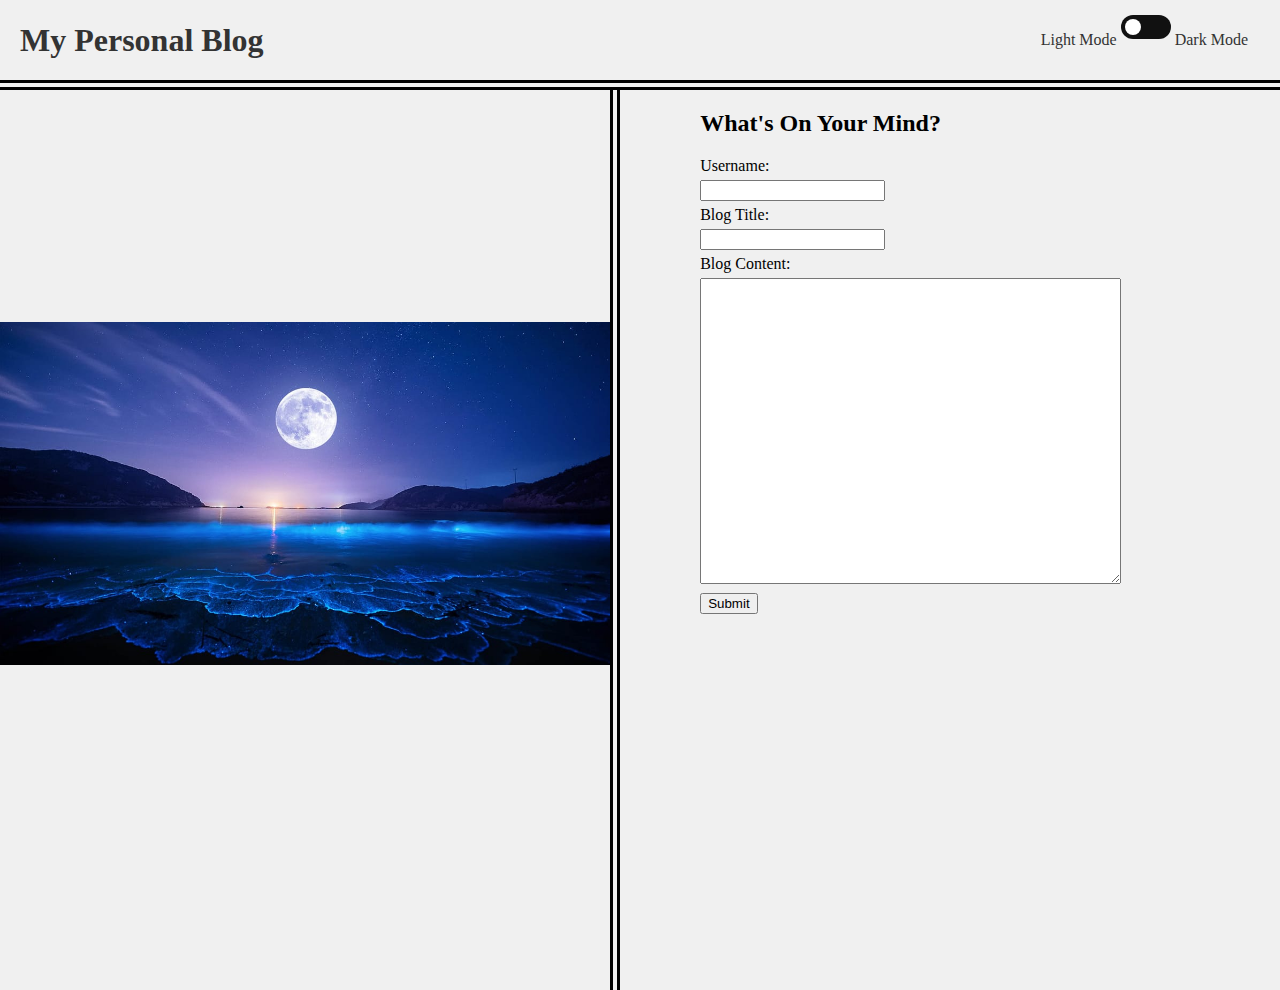
==== index.html @ 238caf5a "added CSS, JS, HTML folders and  pages along with code" ====
<!DOCTYPE html>
<html lang="en">

<head>
    <meta charset="UTF-8">
    <meta name="viewport" content="width=device-width, initial-scale=1.0">
    <title>My Personal Blog</title>
    <link rel="stylesheet" href="assets/css/form.css">
    <link rel="stylesheet" href="assets/css/styles.css">
</head>

<body>
    <header>
        <h1>My Personal Blog</h1>
        <div class="row toggle">
            <div class="col">
                <p>Light Mode</p>
            </div>
            <label class="switch col">
                <input id="toggle" type="checkbox">
                <span class="slider round"></span>
                <div class="col">
                </div>
            </label>
            <div class="col">
                <p>Dark Mode</p>
            </div>
    </header>

    <main>
        <div class="container">
            <div class="left">
                <img src="assets/Images/1140x641.jpg" width="100%" />
            </div>
            <form id="blogForm">
                <ul>

                    <li><h2>What's On Your Mind?</h2></li>

                    <li><label for="username">Username:</label></li>

                    <li><input type="text" id="username" required></li>

                    <li><label for="title">Blog Title:</label></li>

                    <li> <input type="text" id="title" required></li>

                    <li><label for="content">Blog Content:</label></li>

                    <li><textarea id="content" name="content" rows="20" cols="50" required></textarea></li>

                    <li><button type="submit">Submit</button></li>
                </ul>
            </form>
    </main>

    <script src="assets/js/logic.js"></script>
    <script src="assets/js/form.js"></script>
    </div>
</body>

</html>
---- assets/css/form.css ----
.container {
  display: flex;
}

.container div {
  flex: 1 1 auto;
}


.switch input {
    opacity: 0;
    width: 0;
    height: 0;
  }

  .switch {
    position: relative;
    display: inline-block;
    width: 50px;
    height: 24px;
  }

  .slider {
    position: absolute;
    cursor: pointer;
    top: 0;
    left: 0;
    right: 0;
    bottom: 0;
    background-color: #111;
    -webkit-transition: .4s;
    transition: .4s;
  }
  
  .slider:before {
    position: absolute;
    content: "";
    height: 16px;
    width: 16px;
    left: 4px;
    bottom: 4px;
    background-color: white;
    -webkit-transition: .4s;
    transition: .4s;
  }
  
  input:checked + .slider {
    background-color: rgb(29, 128, 210);
  }
  
  input:focus + .slider {
    box-shadow: 0 0 1px rgb(29, 128, 210);
  }
  
  input:checked + .slider:before {
    -webkit-transform: translateX(26px);
    -ms-transform: translateX(26px);
    transform: translateX(26px);
  }
  
  /* Rounded sliders */
  .slider.round {
    border-radius: 34px;
  }
  
  .slider.round:before {
    border-radius: 50%;
  }
  
  .row {
    margin: 10px;
    display: flex;

  }
  .col {
    margin: 2px;
  }

  #blogForm{
    
  width: 50%;
  display: flex;
  flex-direction: column;
  gap: 5px;
  margin-left: 40px;
}

ul {
  list-style-type: none;
  margin: 0;
  color: black;
  text-align: left;
}
  
li {
  margin-bottom: 5px;
}

.left{
  padding-bottom: 7%;
}
---- assets/css/styles.css ----
/* styles.css or blog.css */
body {
    /* Light mode styles */
    background-color: #f0f0f0;
    color: #333;
}

body.dark-mode {
    /* Dark mode styles */
    background-color: #333;
    color: #f0f0f0;
    
}

body.dark-mode a {
    color: azure;
  }
  body.dark-mode  a:hover {
    color: #c2c0a6;
  }
  
  body.dark-mode  header {
    border-bottom: 10px double #fbf9ef;
  }
  
  body.dark-mode  .left {
    border-right: 10px double #fbf9ef;
  }
  
  body.dark-mode  .card {
    border: 2px solid #fbf9ef;
  }
  
  body.dark-mode  h1,
  body.dark-mode  {
    color: #fbf9ef;
  }
  
  body.dark-mode  ul {
    color: #fbf9ef;
  }
  
  body.dark-mode .card h2 {
    border-bottom: 2px solid #fbf9ef;
  }


* {
    box-sizing: border-box;
  }

  body {
    background-color: #fff;
    /* display: flex;
    flex-direction: column; */
    text-align: center;
    min-height: 100vh;
    margin: 0;
  }

  .container {
    display: flexbox;
    width: 100%;
  }


header {
    width: 100%;
    height: 10vh;
    border-bottom: 10px double black;
    justify-content: space-between;
    display: flex;
    align-items: center;
    padding: 0 20px;
  }

.left {
    align-content: center;
    border-right: 10px double black;
    width: 50%;
    height: 100vh;
  }

  .blogForm {
    width: 50%;
    height: 100vh;
    align-content: center;
  }

  /* styles.css or blog.css */
body {
    /* Light mode styles */
    background-color: #f0f0f0;
    color: #333;
}

body.dark-mode {
    /* Dark mode styles */
    background-color: #333;
    color: #f0f0f0;
    
}



.container {
  display: flex;
}

.container div {
  flex: 1 1 auto;
}

h2 {
  text-align: left;
}

ul {
  list-style-type: none;
  margin: 0;
  color: black;
  text-align: left;
}

.switch input {
    opacity: 0;
    width: 0;
    height: 0;
  }

  .switch {
    position: relative;
    display: inline-block;
    width: 50px;
    height: 24px;
  }

  .slider {
    position: absolute;
    cursor: pointer;
    top: 0;
    left: 0;
    right: 0;
    bottom: 0;
    background-color: #111;
    -webkit-transition: .4s;
    transition: .4s;
  }
  
  .slider:before {
    position: absolute;
    content: "";
    height: 16px;
    width: 16px;
    left: 4px;
    bottom: 4px;
    background-color: white;
    -webkit-transition: .4s;
    transition: .4s;
  }
  
  input:checked + .slider {
    background-color: rgb(29, 128, 210);
  }
  
  input:focus + .slider {
    box-shadow: 0 0 1px rgb(29, 128, 210);
  }
  
  input:checked + .slider:before {
    -webkit-transform: translateX(26px);
    -ms-transform: translateX(26px);
    transform: translateX(26px);
  }
  
  /* Rounded sliders */
  .slider.round {
    border-radius: 34px;
  }
  
  .slider.round:before {
    border-radius: 50%;
  }
  
  .row {
    margin: 10px;
    display: flex;
  }
  .col {
    margin: 2px;
  }


  /* Responsive Design */
@media screen and (max-width: 800px) {
    .container {
      flex-direction: column;
    }
  
    .left {
      width: 100%;
      height: 50vh;
      border-right: none;
    }
  
    .blogForm {
      width: 100%;
      height: 50vh;
    }
  }
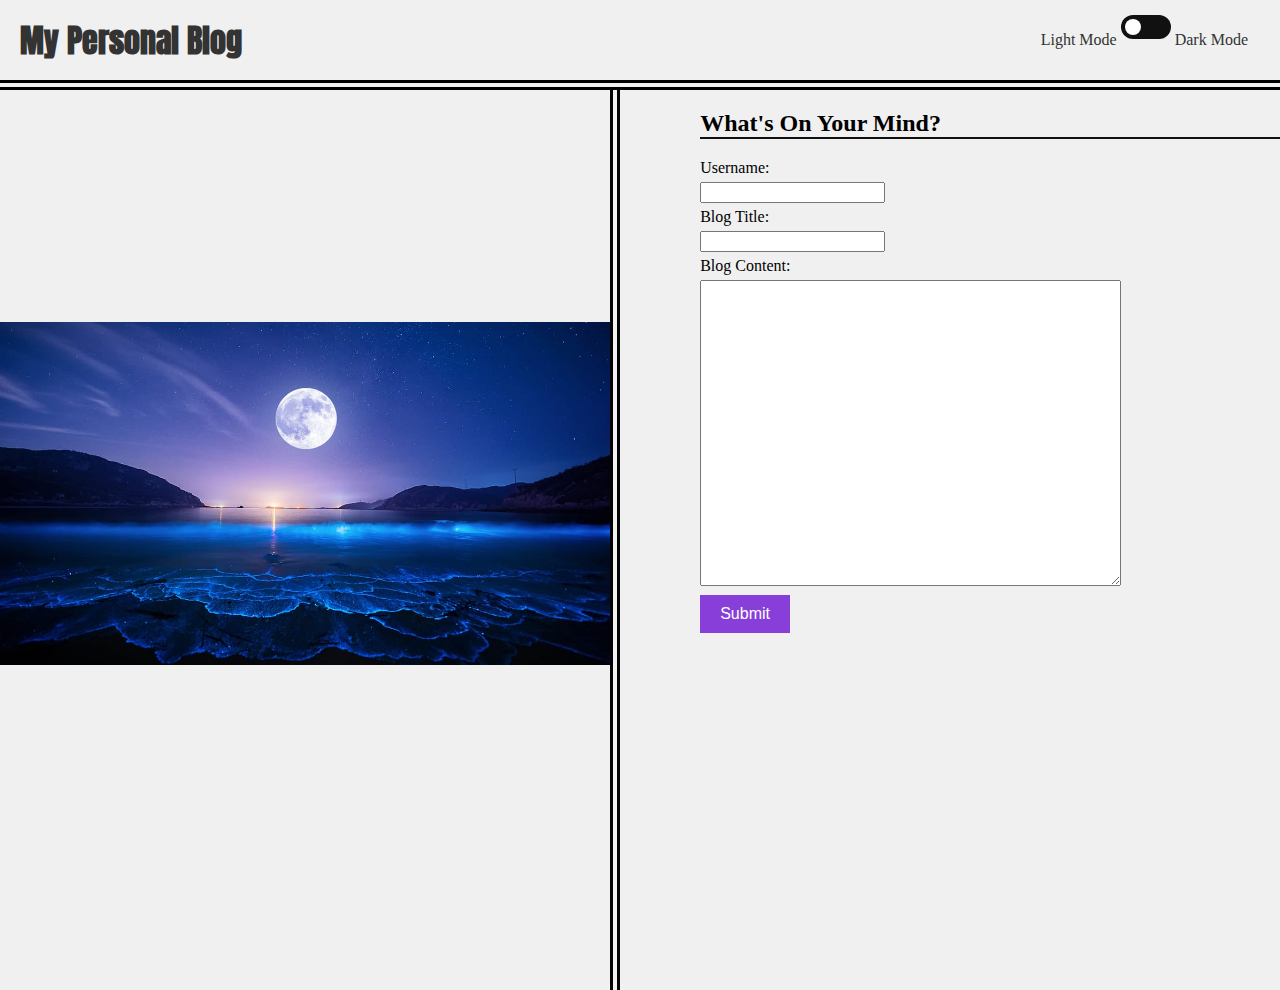
==== commit 92b4e74d: "changes made to all CSS, HTML and JS files for better styling and website usage" ====
--- a/index.html
+++ b/index.html
@@ -11,11 +11,12 @@
 
 <body>
     <header>
-        <h1>My Personal Blog</h1>
+        <h1 class="h1">My Personal Blog</h1>
         <div class="row toggle">
             <div class="col">
                 <p>Light Mode</p>
             </div>
+            
             <label class="switch col">
                 <input id="toggle" type="checkbox">
                 <span class="slider round"></span>
@@ -35,7 +36,7 @@
             <form id="blogForm">
                 <ul>
 
-                    <li><h2>What's On Your Mind?</h2></li>
+                    <li><h2 class="h2">What's On Your Mind?</h2></li>
 
                     <li><label for="username">Username:</label></li>
 
@@ -49,7 +50,7 @@
 
                     <li><textarea id="content" name="content" rows="20" cols="50" required></textarea></li>
 
-                    <li><button type="submit">Submit</button></li>
+                    <li><button type="submit" id="save">Submit</button></li>
                 </ul>
             </form>
     </main>
--- a/assets/css/form.css
+++ b/assets/css/form.css
@@ -1,81 +1,8 @@
+@import url('https://fonts.googleapis.com/css2?family=Anton&family=Lilita+One&family=Playwrite+MX:wght@100..400&display=swap');
 
-.container {
-  display: flex;
+.h1{
+  font-family: 'anton';
 }
-
-.container div {
-  flex: 1 1 auto;
-}
-
-
-.switch input {
-    opacity: 0;
-    width: 0;
-    height: 0;
-  }
-
-  .switch {
-    position: relative;
-    display: inline-block;
-    width: 50px;
-    height: 24px;
-  }
-
-  .slider {
-    position: absolute;
-    cursor: pointer;
-    top: 0;
-    left: 0;
-    right: 0;
-    bottom: 0;
-    background-color: #111;
-    -webkit-transition: .4s;
-    transition: .4s;
-  }
-  
-  .slider:before {
-    position: absolute;
-    content: "";
-    height: 16px;
-    width: 16px;
-    left: 4px;
-    bottom: 4px;
-    background-color: white;
-    -webkit-transition: .4s;
-    transition: .4s;
-  }
-  
-  input:checked + .slider {
-    background-color: rgb(29, 128, 210);
-  }
-  
-  input:focus + .slider {
-    box-shadow: 0 0 1px rgb(29, 128, 210);
-  }
-  
-  input:checked + .slider:before {
-    -webkit-transform: translateX(26px);
-    -ms-transform: translateX(26px);
-    transform: translateX(26px);
-  }
-  
-  /* Rounded sliders */
-  .slider.round {
-    border-radius: 34px;
-  }
-  
-  .slider.round:before {
-    border-radius: 50%;
-  }
-  
-  .row {
-    margin: 10px;
-    display: flex;
-
-  }
-  .col {
-    margin: 2px;
-  }
 
   #blogForm{
     
@@ -99,4 +26,13 @@
 
 .left{
   padding-bottom: 7%;
+}
+
+#save {
+  background-color: #883ed8;
+  color: white;
+  padding: 10px 20px;
+  border: none;
+  cursor: pointer;
+  font-size: 16px;
 }--- a/assets/css/styles.css
+++ b/assets/css/styles.css
@@ -5,6 +5,10 @@
     color: #333;
 }
 
+.h2{
+  border-bottom: 2px solid #111;
+}
+
 body.dark-mode {
     /* Dark mode styles */
     background-color: #333;
@@ -27,10 +31,8 @@
     border-right: 10px double #fbf9ef;
   }
   
-  body.dark-mode  .card {
-    border: 2px solid #fbf9ef;
-  }
-  
+ 
+
   body.dark-mode  h1,
   body.dark-mode  {
     color: #fbf9ef;
@@ -40,8 +42,12 @@
     color: #fbf9ef;
   }
   
-  body.dark-mode .card h2 {
+  body.dark-mode h2 {
     border-bottom: 2px solid #fbf9ef;
+  }
+
+  .dark-mode {
+    color: white;
   }
 
 
